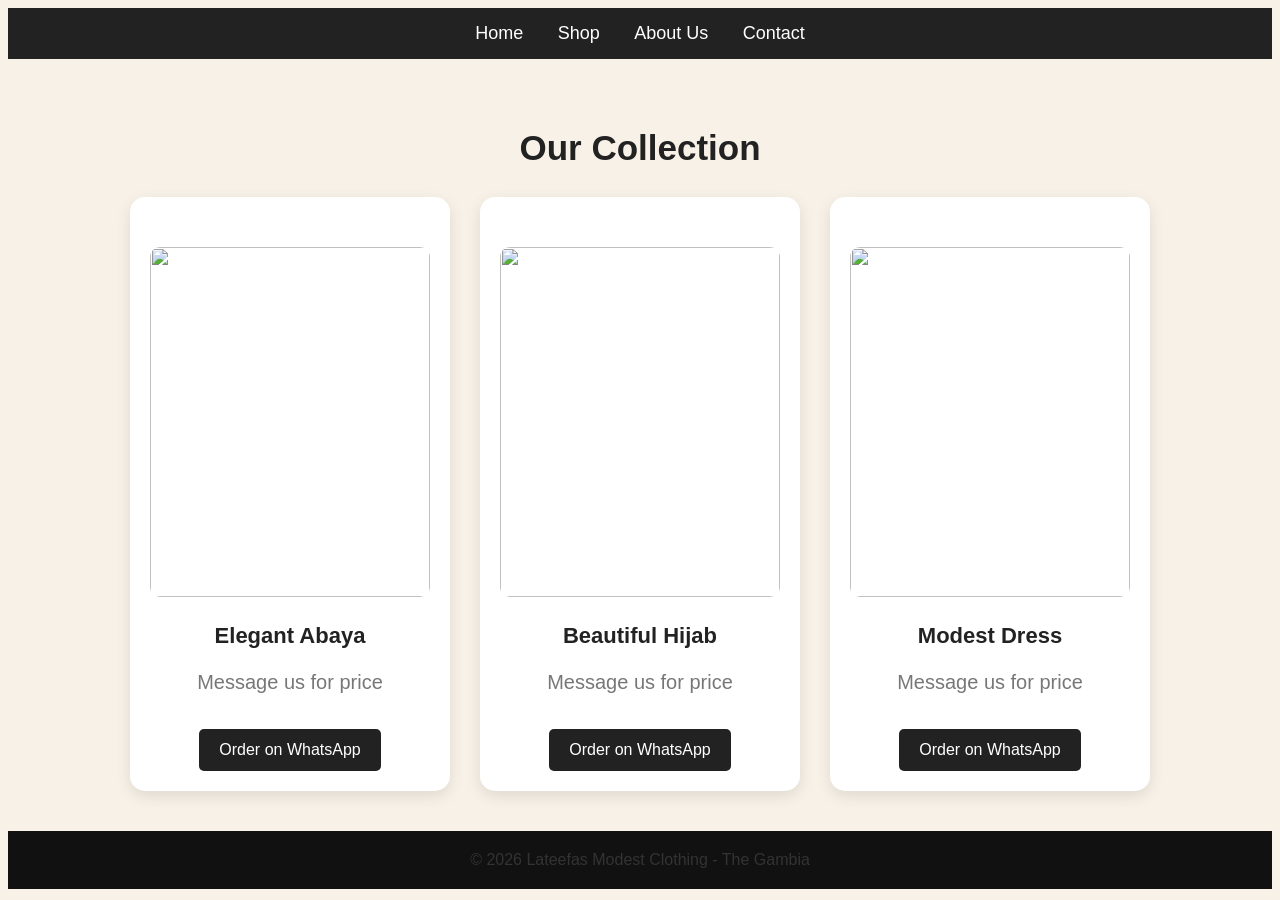
==== shop.html @ 7109f6af "Add files via upload" ====
<!DOCTYPE html>
<html lang="en">

<head>

    <title>Shop - Lateefas Modest Clothing</title>
    <link rel="stylesheet" href="style.css">

</head>


<body>


<header>

    <nav>
        <a href="index.html">Home</a>
        <a href="shop.html">Shop</a>
        <a href="#">About Us</a>
        <a href="#">Contact</a>
    </nav>

</header>


<section class="products">

    <h2>Our Collection</h2>


    <div class="product-box">


        <div class="product">

            <img src="images/abaya.jpg.jpeg">

            <h3>Elegant Abaya</h3>

            <p>Message us for price</p>

            <a class="order" href="https://wa.me/2203536518">
                Order on WhatsApp
            </a>

        </div>



        <div class="product">

            <img src="images/hijab.jpg.jpeg">

            <h3>Beautiful Hijab</h3>

            <p>Message us for price</p>

            <a class="order" href="https://wa.me/2203536518">
                Order on WhatsApp
            </a>

        </div>



        <div class="product">

            <img src="images/dress.jpg.jpeg">

            <h3>Modest Dress</h3>

            <p>Message us for price</p>

            <a class="order" href="https://wa.me/2203536518">
                Order on WhatsApp
            </a>

        </div>


    </div>


</section>


<footer>

<p>
© 2026 Lateefas Modest Clothing - The Gambia
</p>

</footer>


</body>

</html>
---- style.css ----
body {
    background-color: #f8f1e7;
    font-family: Arial, sans-serif;
    text-align: center;
}

img {
    width: 200px;
    margin-top: 30px;
}

p {
    font-size: 20px;
    color: #333;
}
nav {
    background-color: #222;
    padding: 15px;
}

nav a {
    color: white;
    text-decoration: none;
    margin: 0 15px;
    font-size: 18px;
}

nav a:hover {
    color: #d4af37;
}
.hero {
    padding: 50px 20px;
}

.hero h1 {
    font-size: 40px;
    color: #222;
}

.hero p {
    font-size: 20px;
    color: #555;
}

.hero button {
    background-color: #d4af37;
    color: white;
    border: none;
    padding: 15px 30px;
    font-size: 18px;
    cursor: pointer;
}

.hero button:hover {
    background-color: #222;
}
.products {
    padding: 40px 20px;
}

.products h2 {
    font-size: 35px;
    color: #222;
}


.product-box {
    display: flex;
    justify-content: center;
    gap: 30px;
    flex-wrap: wrap;
}


.product {
    background-color: white;
    width: 280px;
    padding: 20px;
    border-radius: 15px;
    box-shadow: 0 5px 15px rgba(0,0,0,0.1);
}


.product img {
    width: 100%;
    height: 350px;
    object-fit: cover;
    border-radius: 10px;
}


.product h3 {
    font-size: 22px;
    color: #222;
}


.product p {
    color: #777;
}
.order {
    display: inline-block;
    margin-top: 15px;
    background-color: #222;
    color: white;
    padding: 12px 20px;
    text-decoration: none;
    border-radius: 5px;
}

.order:hover {
    background-color: #d4af37;
}
.about {
    padding: 50px 20px;
    background-color: white;
    margin-top: 40px;
}

.about h2 {
    font-size: 35px;
    color: #222;
}

.about p {
    max-width: 700px;
    margin: auto;
    font-size: 18px;
    line-height: 1.6;
    color: #555;
}
.contact {
    padding: 50px 20px;
    background-color: #222;
    color: white;
    margin-top: 40px;
}

.contact h2 {
    font-size: 35px;
}

.contact p {
    color: white;
    font-size: 18px;
}

.contact a {
    display: inline-block;
    margin: 10px;
    color: #d4af37;
    text-decoration: none;
    font-size: 18px;
}

.contact a:hover {
    color: white;
}
footer {
    background-color: #111;
    color: white;
    padding: 20px;
    text-align: center;
}

footer p {
    margin: 0;
    font-size: 16px;
}
@media (max-width: 768px) {

    nav a {
        display: block;
        margin: 10px;
    }


    .hero h1 {
        font-size: 30px;
    }


    .product {
        width: 90%;
    }


    .product img {
        height: 300px;
    }


    .about p {
        font-size: 16px;
    }

}
.product {
    transition: 0.3s;
}

.product:hover {
    transform: translateY(-10px);
}
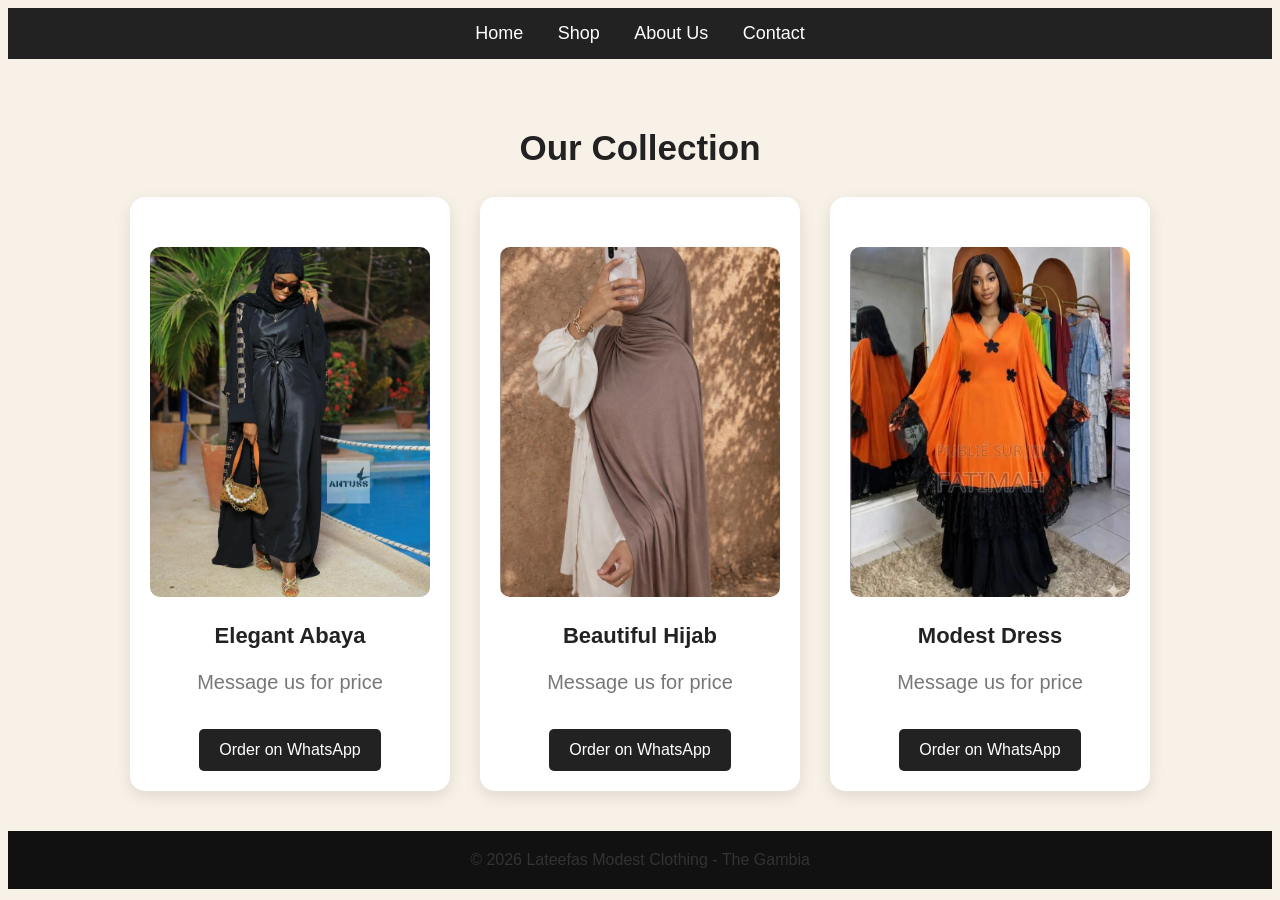
==== commit 2977d554: "Add files via upload" ====
--- a/shop.html
+++ b/shop.html
@@ -34,7 +34,7 @@
 
         <div class="product">
 
-            <img src="images/abaya.jpg.jpeg">
+            <img src="abaya.jpg.jpeg">
 
             <h3>Elegant Abaya</h3>
 
@@ -50,7 +50,7 @@
 
         <div class="product">
 
-            <img src="images/hijab.jpg.jpeg">
+            <img src="hijab.jpg.jpeg">
 
             <h3>Beautiful Hijab</h3>
 
@@ -66,7 +66,7 @@
 
         <div class="product">
 
-            <img src="images/dress.jpg.jpeg">
+            <img src="dress.jpg.jpeg">
 
             <h3>Modest Dress</h3>
 
